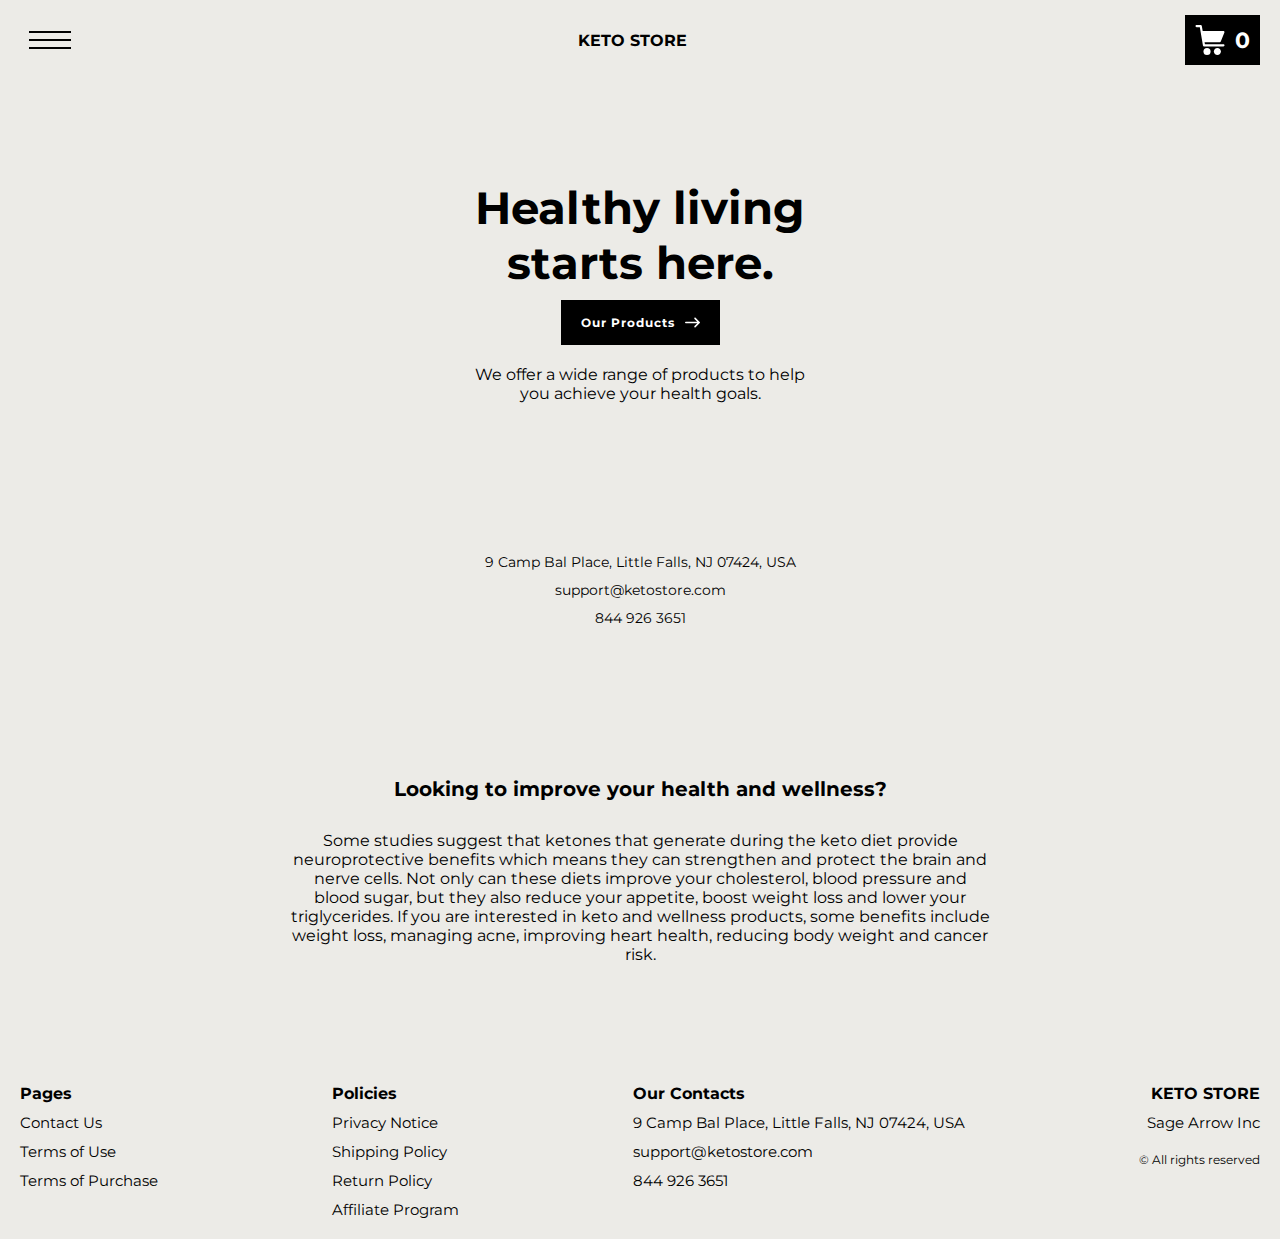
==== index.html @ 09a26077 "+" ====
<!DOCTYPE html>
<html lang="en">
  <head>
    <meta charset="UTF-8" />
    <meta http-equiv="X-UA-Compatible" content="IE=edge" />
    <meta name="viewport" content="width=device-width, initial-scale=1.0" />
    <link rel="stylesheet" href="./css/style.css" />
    <title>Shop</title>
  </head>

  <body class="front-page__main">
    <div class="wrapper">
      <div class="error__overlay js_error__overlay">
        <div class="error">
          <span class="text bold error__text error__title">ERROR:</span>
          <p class="text error__text">
            You cannot add more than $500 worth of items to your cart.
          </p>
          <p class="text error__text">The selected item will not be added.</p>
          <button class="text error__btn js_error__btn">close</button>
        </div>
      </div>



      <main class="main">
        <div class="hero__wrapper-main">
          <div class="header__wrapper">
            <div class="container">
              <header class="header">
      
                <div class="header__flex">
                  <button class="header__btn js_menu-btn">
                    <span></span>
                  </button>
                  <a href="./index.html" class="header__logo logo js_website-name">website name</a>
                  <a href="./shop.html" class="cart__btn">
                    <svg xmlns="http://www.w3.org/2000/svg" xmlns:xlink="http://www.w3.org/1999/xlink" x="0px" y="0px"
                      viewBox="0 0 424.449 424.449" style="enable-background:new 0 0 424.449 424.449;" xml:space="preserve">
                      <g>
                        <g>
                          <g>
                            <circle cx="170.241" cy="374.273" r="50.176"></circle>
                            <path d="M316.673,324.098L316.673,324.098c-27.711,0-50.176,22.465-50.176,50.176s22.465,50.176,50.176,50.176
                         c27.711,0,50.176-22.465,50.176-50.176S344.384,324.098,316.673,324.098z"></path>
                            <path d="M402.177,272.897H140.545l-5.12-29.696h215.04c6.326,0.019,12.017-3.843,14.336-9.728l51.2-129.024
                         c3.111-7.892-0.766-16.812-8.658-19.922c-1.808-0.713-3.735-1.076-5.678-1.07H108.801L96.513,12.801
                         c-1.262-7.471-7.784-12.906-15.36-12.8h-58.88c-8.483,0-15.36,6.877-15.36,15.36s6.877,15.36,15.36,15.36h46.08l44.032,260.096
                         c1.262,7.471,7.784,12.906,15.36,12.8h274.432c8.483,0,15.36-6.877,15.36-15.36C417.537,279.774,410.66,272.897,402.177,272.897z
                         "></path>
                          </g>
                        </g>
                      </g>
                    </svg>
                    <span class="cart__span js_cart__span">0</span>
                  </a> 
                </div>
      
                <nav class="nav js_menu">
                  <ul class="nav__list">
                    <li class="nav__item">
                      <a href="./contacts.html" class="nav__link">Contact Us</a>
                    </li>
                    <li class="nav__item">
                      <a href="./privacy.html" class="nav__link">Privacy Notice</a>
                    </li>
                    <li class="nav__item">
                      <a href="./purchase.html" class="nav__link">Terms of Purchase</a>
                    </li>
                    <li class="nav__item">
                      <a href="./return.html" class="nav__link">Return Policy</a>
                    </li>
                    <li class="nav__item">
                      <a href="./shipping.html" class="nav__link">Shipping Policy</a>
                    </li>
                    <li class="nav__item">
                      <a href="./use.html" class="nav__link">Terms of Use</a>
                    </li>
                  </ul>
                </nav>
              </header>
            </div>
          </div>

        

          <div class="hero__wrapper">
            <div class="container">
              <section class="hero">
                <div class="hero__left">
               <div class="hero__block">
                  <h1 class="title js_main-title"></h1>
                  <div class="hero__block-inner">
                    <a href="./products.html" class="btn hero__btn">our products<svg viewBox="0 -6.5 38 38" version="1.1" xmlns="http://www.w3.org/2000/svg" xmlns:xlink="http://www.w3.org/1999/xlink">
                      <g id="icons" stroke="none" stroke-width="1" fill="none" fill-rule="evenodd">
                          <g id="ui-gambling-website-lined-icnos-casinoshunter" transform="translate(-1511.000000, -158.000000)" fill="#ffffff" fill-rule="nonzero">
                              <g id="1" transform="translate(1350.000000, 120.000000)">
                                  <path d="M187.812138,38.5802109 L198.325224,49.0042713 L198.41312,49.0858421 C198.764883,49.4346574 198.96954,49.8946897 199,50.4382227 L198.998248,50.6209428 C198.97273,51.0514917 198.80819,51.4628128 198.48394,51.8313977 L198.36126,51.9580208 L187.812138,62.4197891 C187.031988,63.1934036 185.770571,63.1934036 184.990421,62.4197891 C184.205605,61.6415481 184.205605,60.3762573 184.990358,59.5980789 L192.274264,52.3739093 L162.99947,52.3746291 C161.897068,52.3746291 161,51.4850764 161,50.3835318 C161,49.2819872 161.897068,48.3924345 162.999445,48.3924345 L192.039203,48.3917152 L184.990421,41.4019837 C184.205605,40.6237427 184.205605,39.3584519 184.990421,38.5802109 C185.770571,37.8065964 187.031988,37.8065964 187.812138,38.5802109 Z" id="right-arrow">
                  
                  </path>
                              </g>
                          </g>
                      </g>
                  </svg></a>
                     <p class="text js_sub-title"></p>
                  </div>
                 
                </div>
                <ul class="contacts__list">
                  <li class="contacts__item">
                    <span class="contacts__item-text js_website-address"></span>
                  </li>
                  <li class="contacts__item">
                    <a href="" class="contacts__item-text js_website-email"></a>
                  </li>
            
                  <li class="contacts__item">
                    <a href="" class="contacts__item-text js_website-phone"></a>
                  </li>
                </ul>
               <div class="phrase__block">
                <h2 class="phrase__title js_main-second-title"></h2>
                <p class="text js_second-sub-title"></p>
              </div>
                </div>
                <div class="hero__right">
                  <div class="first"></div>
                  <div class="second"></div>
                  <div class="third">
                    <span>buy now!</span>
                  </div>
                    <img src="./img/bg.jpg" alt="" class="first-img">
            
                    <div class="fourth"></div>
                  <div class="fifth">
                    <span>best products ever</span>
                  </div>
                  <div class="sixth"></div>
                  <img src="./img/bg2.jpg" alt="" class="second-img">
                  <img src="./img/bg3.jpg" alt="" class="third-img">
                    <div class="seventh">
                      <svg  viewBox="0 0 1440 490" version="1.1" xmlns="http://www.w3.org/2000/svg"><path  fill="#000" d="M0,0L26.7,57.2C53.3,114,107,229,160,236.8C213.3,245,267,147,320,155.2C373.3,163,427,278,480,326.7C533.3,376,587,359,640,310.3C693.3,261,747,180,800,187.8C853.3,196,907,294,960,318.5C1013.3,343,1067,294,1120,277.7C1173.3,261,1227,278,1280,310.3C1333.3,343,1387,392,1440,383.8C1493.3,376,1547,310,1600,277.7C1653.3,245,1707,245,1760,269.5C1813.3,294,1867,343,1920,302.2C1973.3,261,2027,131,2080,73.5C2133.3,16,2187,33,2240,89.8C2293.3,147,2347,245,2400,310.3C2453.3,376,2507,408,2560,359.3C2613.3,310,2667,180,2720,130.7C2773.3,82,2827,114,2880,171.5C2933.3,229,2987,310,3040,285.8C3093.3,261,3147,131,3200,130.7C3253.3,131,3307,261,3360,277.7C3413.3,294,3467,196,3520,130.7C3573.3,65,3627,33,3680,73.5C3733.3,114,3787,229,3813,285.8L3840,343L3840,490L3813.3,490C3786.7,490,3733,490,3680,490C3626.7,490,3573,490,3520,490C3466.7,490,3413,490,3360,490C3306.7,490,3253,490,3200,490C3146.7,490,3093,490,3040,490C2986.7,490,2933,490,2880,490C2826.7,490,2773,490,2720,490C2666.7,490,2613,490,2560,490C2506.7,490,2453,490,2400,490C2346.7,490,2293,490,2240,490C2186.7,490,2133,490,2080,490C2026.7,490,1973,490,1920,490C1866.7,490,1813,490,1760,490C1706.7,490,1653,490,1600,490C1546.7,490,1493,490,1440,490C1386.7,490,1333,490,1280,490C1226.7,490,1173,490,1120,490C1066.7,490,1013,490,960,490C906.7,490,853,490,800,490C746.7,490,693,490,640,490C586.7,490,533,490,480,490C426.7,490,373,490,320,490C266.7,490,213,490,160,490C106.7,490,53,490,27,490L0,490Z"></path></svg>
                    </div>
                  <div class="eighth">
                    <span >!</span>
                  </div>
                </div>
              </section>
            </div>
          </div>
        </div>


      </main>

      <div class="footer__wrapper">
        <footer class="footer">
          <div class="footer__top">
            <div class="container">
              <div class="footer__policies">
                <div class="footer__block">
                  <p class="footer__title">Pages</p>
                  <ul class="sub-list">
                    <li class="item">
                      <a href="./contacts.html" class="footer__link">Contact Us</a>
                    </li>
                    <li class="item">
                      <a href="./use.html" class="footer__link">Terms of Use</a>
                    </li>
                    <li class="item">
                      <a href="./purchase.html" class="footer__link">Terms of Purchase</a>
                    </li>
                
                  </ul>
                </div>
                <div class="footer__block">
                  <p class="footer__title">Policies</p>
                  <ul class="sub-list">
                    <li class="item">
                      <a href="./privacy.html" class="footer__link">Privacy Notice</a>
                    </li>
                    <li class="item">
                      <a href="./shipping.html" class="footer__link">Shipping Policy</a>
                    </li>
                    <li class="item">
                      <a href="./return.html" class="footer__link">Return Policy</a>
                    </li>
                    <li class="item">
                      <a href="./affiliate-program.html" class="footer__link">Affiliate Program</a>
                    </li>
  
                  </ul>
                </div>
                <div class="footer__block">
                  <p class="footer__title">Our Contacts</p>
                  <ul class="sub-list">
                    <li class="item">
                      <p class="text js_website-address"></p>
                    </li>
                    <li class="item">
                      <a href="" class="footer__link js_website-email"></a>
                    </li>
                    <li class="item">
                      <a href="" class="footer__link js_website-phone"></a>
                    </li>
                  </ul>
                </div>
                <div class="footer__block footer__block--rg">
                  <ul class="sub-list">
                    <li class="item">
                      <a href="./index.html" class="footer__logo logo js_website-name"></a>
                    </li>
                    <li class="item">
                      <p class="text text--mb js_website-corp"></p>
                    </li>
                    <li class="item">
                      <span class="footer__span">© All rights reserved</span>
                    </li>
                  </ul>
                </div>
  
              </div>
            </div>
          </div>
        </footer>
  
      </div>
    </div>

    <script
      type="text/javascript"
      src="https://thebestproductmanager.com/products/prices-nxg-object"
    ></script>
    <script type="module" src="./js/on-load.js"></script>
    <script type="module" src="./js/website-data.js"></script>
    <script>
      const menuBtn = document.querySelector('.js_menu-btn');
      const menu = document.querySelector('.js_menu');
      menuBtn.addEventListener('click', () => {
        menuBtn.classList.toggle('active');
        menu.classList.toggle('open-menu');
        document.body.classList.toggle('open-menu');
      });
    </script>
  </body>
</html>
---- css/style.css ----
@import './fonts.css';
@import './vars.css';
@import './utils.css';
@import './header.css';
@import './footer.css';
@import './hero.css';
@import './products.css';
@import './product.css';
@import './text-section.css';
@import './order.css';
@import './thank-you.css';
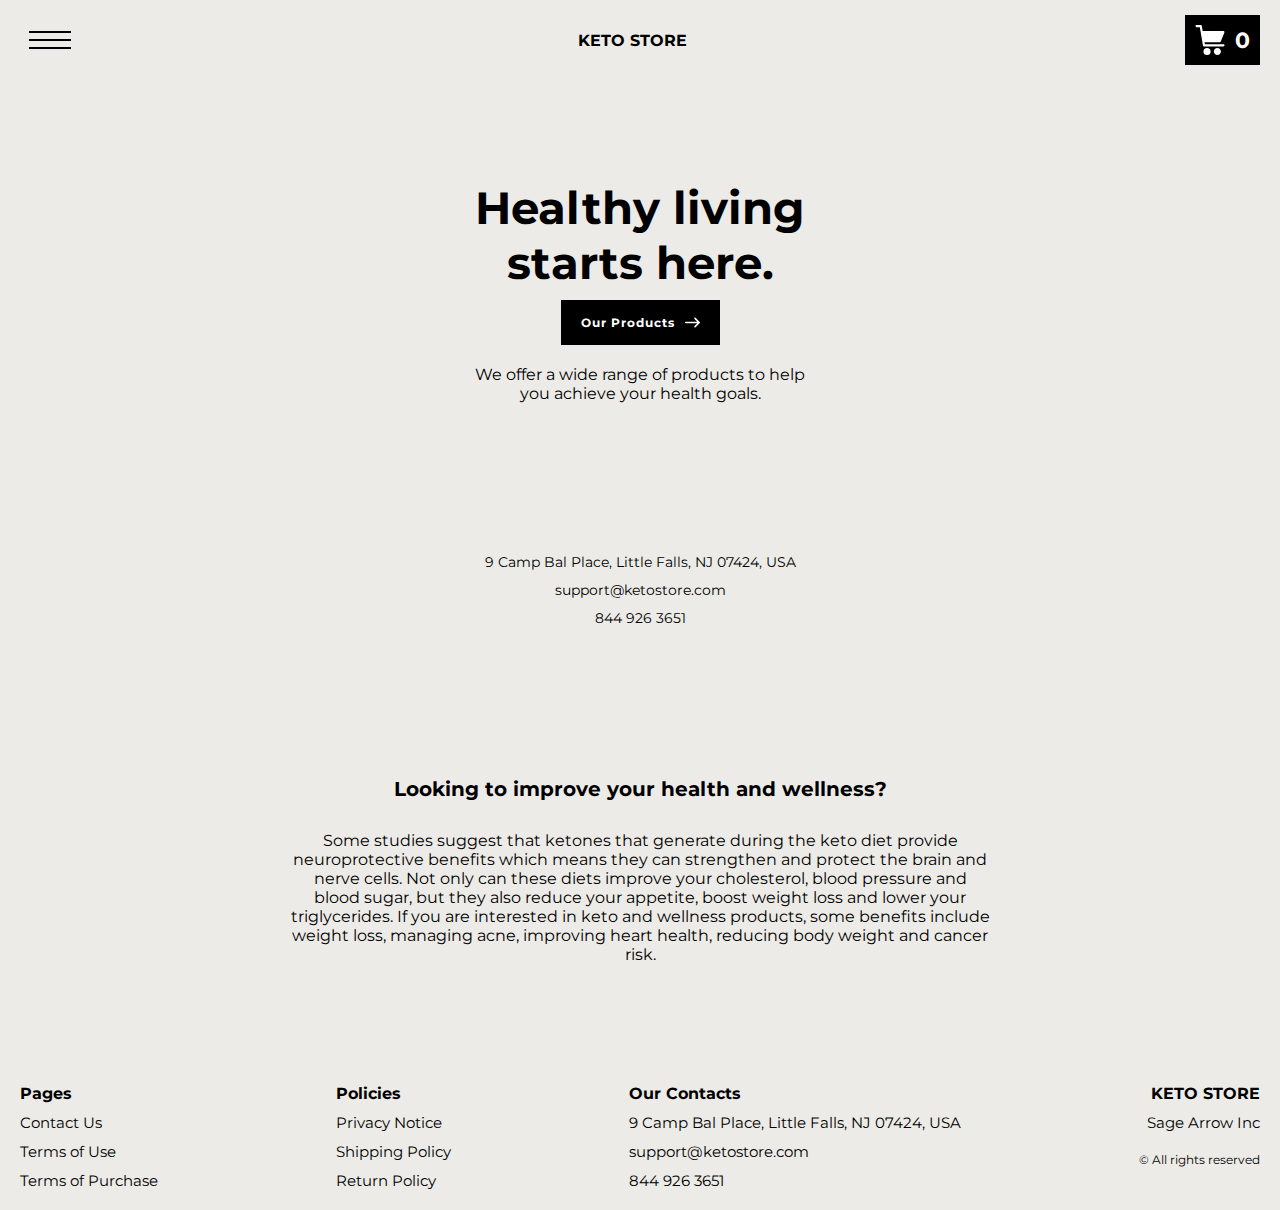
==== commit 0072fbc1: "remove affiliate-program, return info" ====
--- a/index.html
+++ b/index.html
@@ -185,9 +185,7 @@
                     <li class="item">
                       <a href="./return.html" class="footer__link">Return Policy</a>
                     </li>
-                    <li class="item">
-                      <a href="./affiliate-program.html" class="footer__link">Affiliate Program</a>
-                    </li>
+                  
   
                   </ul>
                 </div>
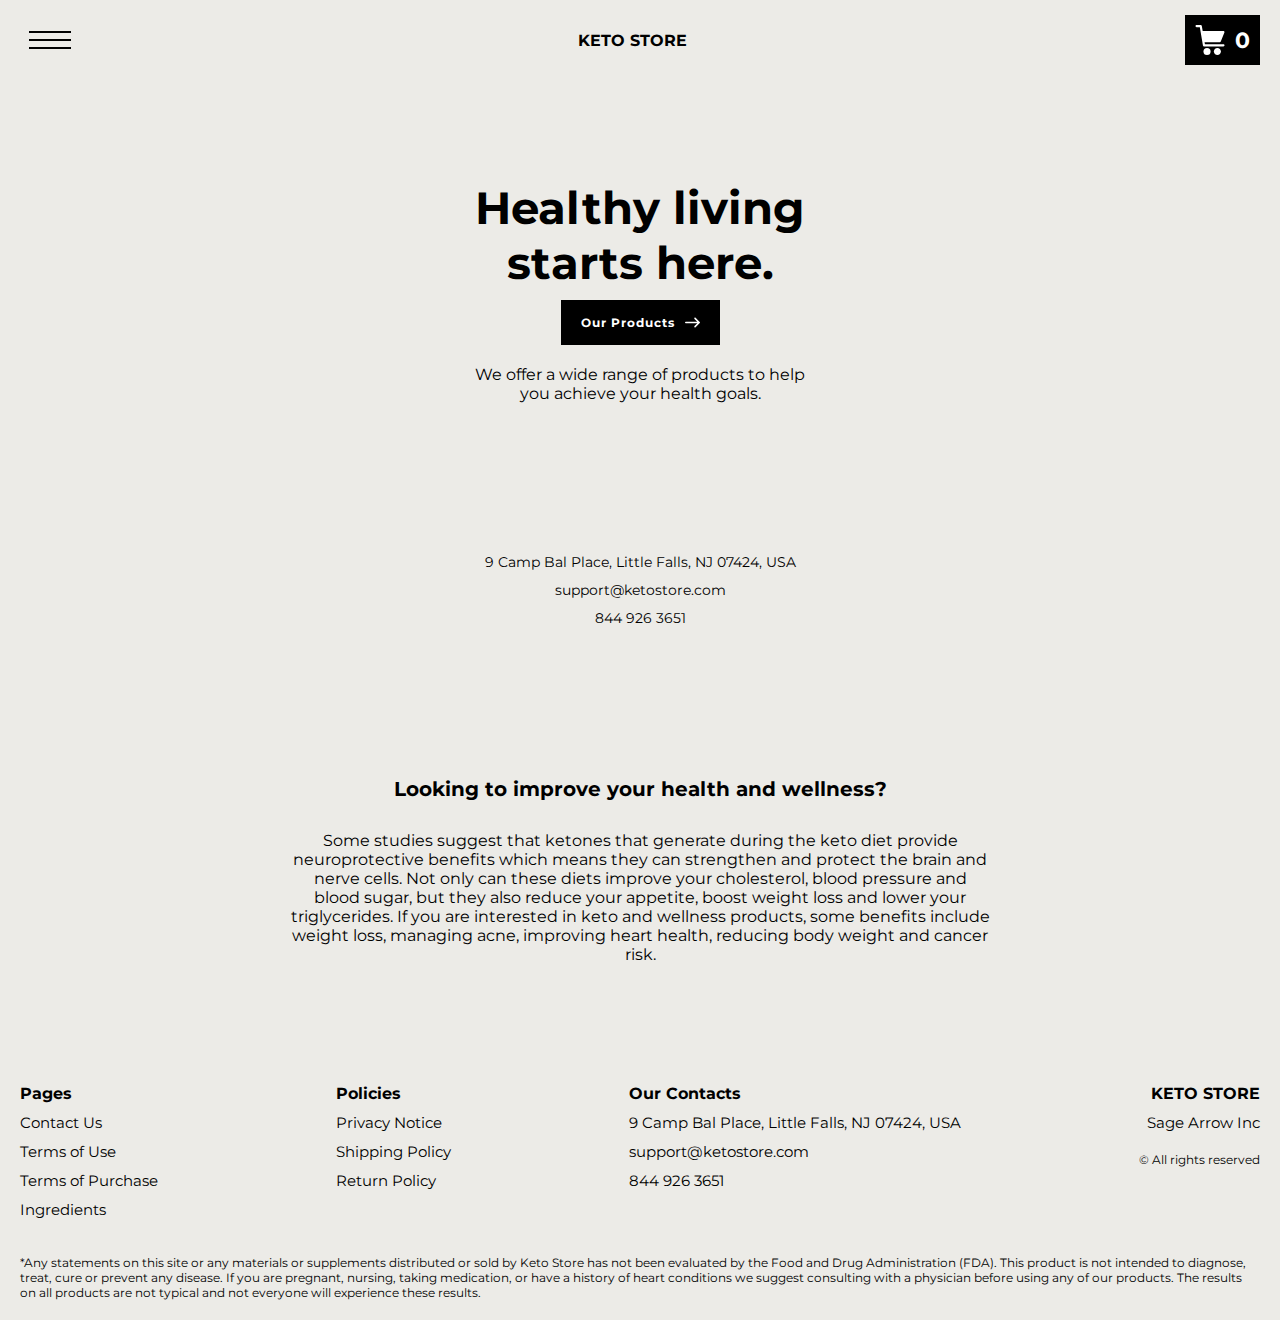
==== commit 35240cd7: "edits 08.06.23" ====
--- a/index.html
+++ b/index.html
@@ -170,6 +170,9 @@
                     <li class="item">
                       <a href="./purchase.html" class="footer__link">Terms of Purchase</a>
                     </li>
+                    <li class="item">
+                        <a href="./ingredients.html" class="footer__link">Ingredients</a>
+                      </li>
                 
                   </ul>
                 </div>
@@ -185,7 +188,7 @@
                     <li class="item">
                       <a href="./return.html" class="footer__link">Return Policy</a>
                     </li>
-                  
+                 
   
                   </ul>
                 </div>
@@ -219,9 +222,19 @@
   
               </div>
             </div>
+            
           </div>
         </footer>
+        
   
+      </div>
+      <div class="container">
+        <p style="padding-top: 16px; font-size: 12px; margin-bottom: 2rem">
+            *Any statements on this site or any materials or supplements distributed or sold by
+            <span class="js_website-name"></span> has not been evaluated by the Food and Drug Administration (FDA). This product is not intended to diagnose, treat,
+            cure or prevent any disease. If you are pregnant, nursing, taking medication, or have a history of heart conditions we suggest consulting with a physician
+            before using any of our products. The results on all products are not typical and not everyone will experience these results.
+          </p>
       </div>
     </div>
 
